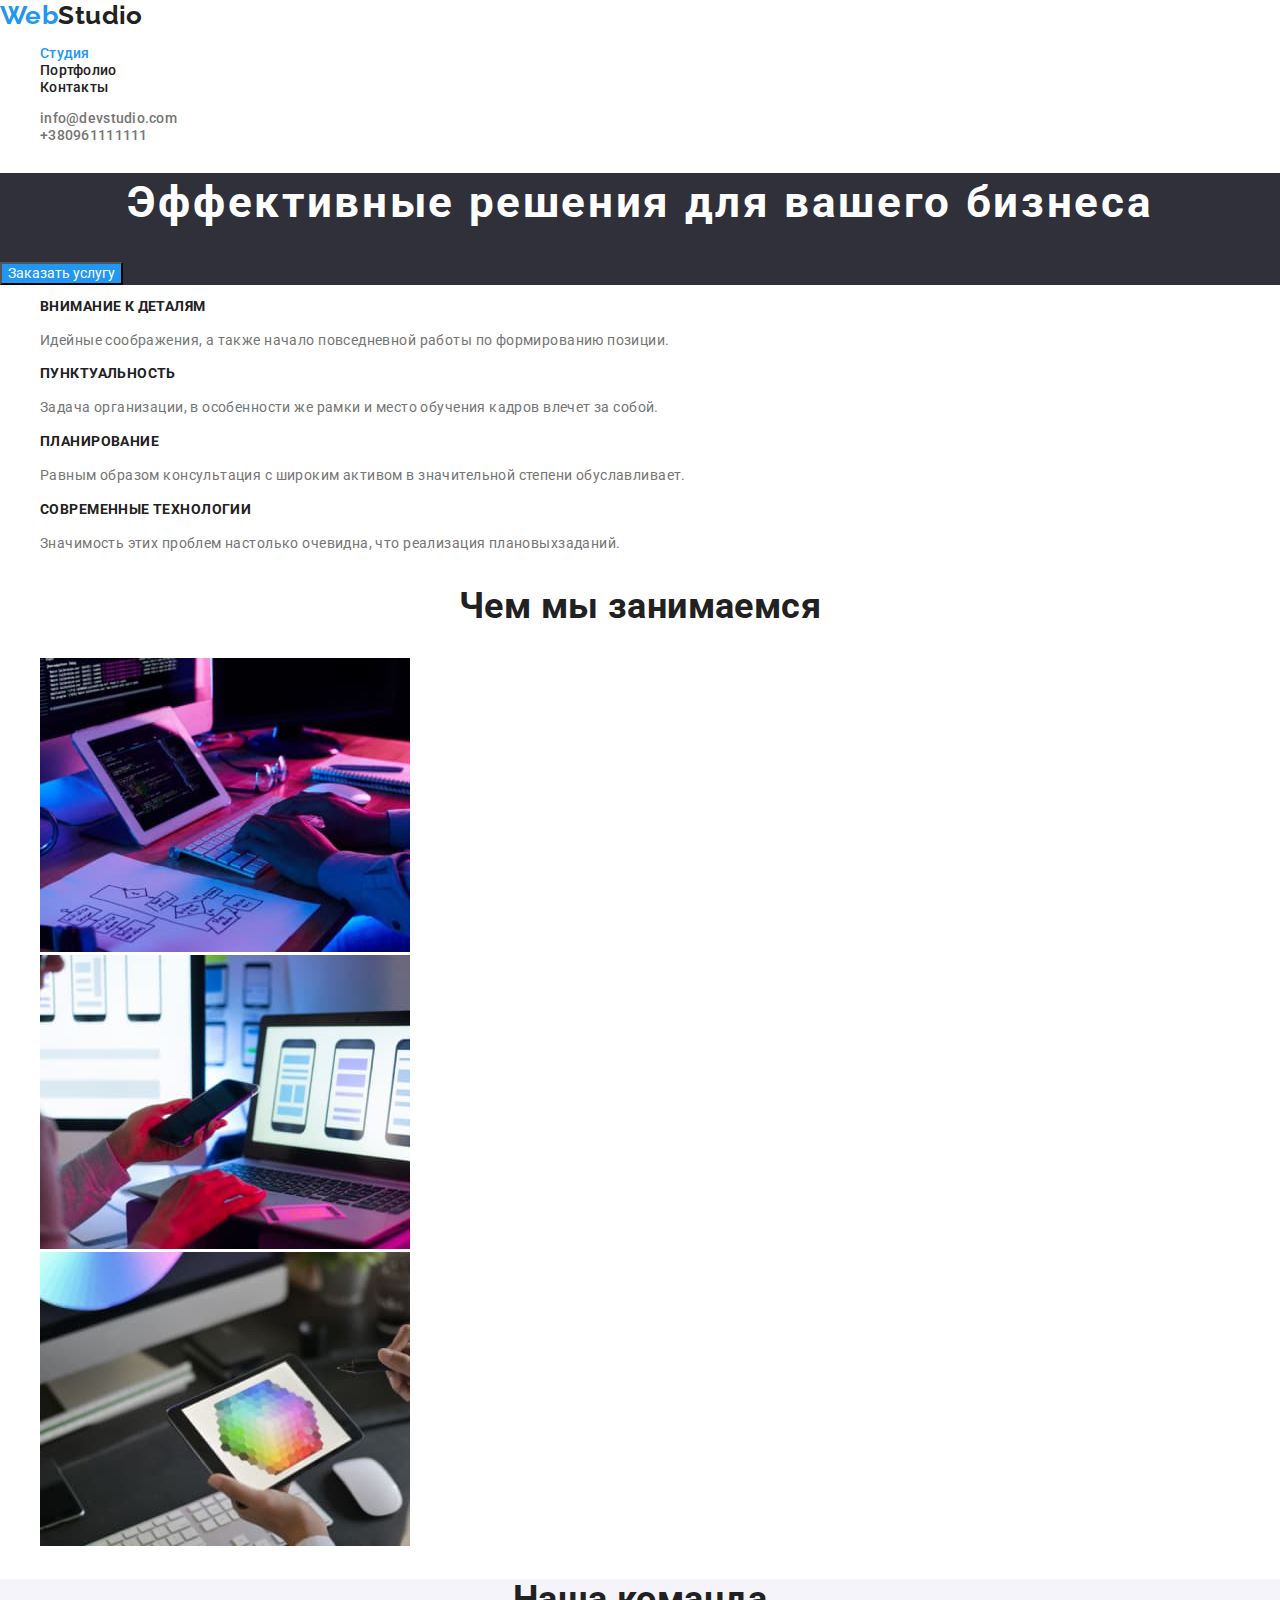
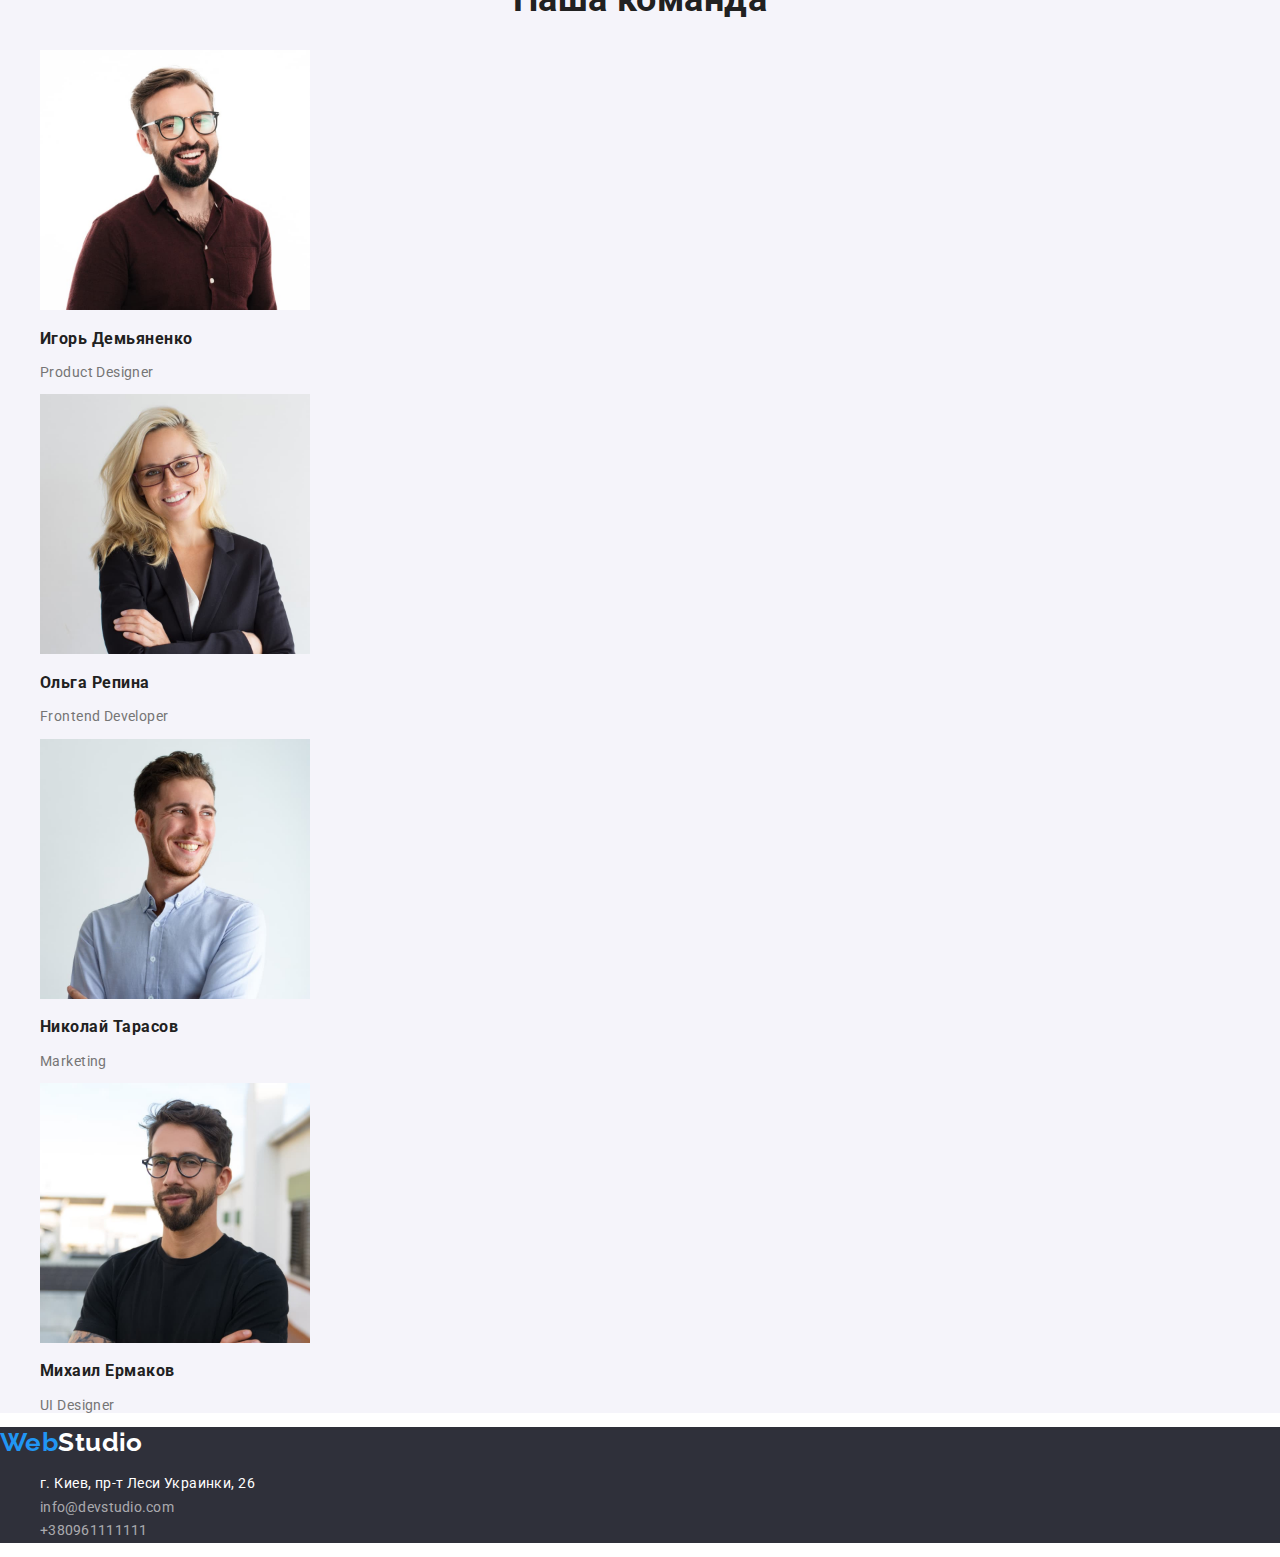
==== index.html @ 8aadfa43 "normallize" ====
<!DOCTYPE html>
<html lang="ru">
<head>
    <meta charset="UTF-8">
    <meta http-equiv="X-UA-Compatible" content="IE=edge">
    <meta name="viewport" content="width=device-width, initial-scale=1.0">
    <title>WebStudio</title>
    <link href="https://fonts.googleapis.com/css2?family=Raleway:wght@700&family=Roboto:wght@400;500;700;900&display=swap" rel="stylesheet">
    <link rel="stylesheet" href="https://cdnjs.cloudflare.com/ajax/libs/modern-normalize/1.1.0/modern-normalize.min.css">
    <link rel="stylesheet" href="css/style.css">
</head>
<body>
    <header class="header">
    <nav class="header-nav">
        <a class="logo link" href="./index.html">
            <span class="accent">Web</span>Studio</a>

        <ul class="header-list list">
            <li class="header-item"><a class="nav-link link current" href="./index.html">Студия</a></li>
            <li class="header-item"><a class="nav-link link" href="./portfolio.html">Портфолио</a></li>
            <li class="header-item"><a class="nav-link link" href="">Контакты</a></li>
        </ul>
    </nav>

        <ul class="header-list list">
            <li class="header-item"><a class="contact-link link" href="mailto:info@devstudio.com">info@devstudio.com</a></li>
            <li class="header-item"><a class="contact-link link" href="tel:+380961111111">+380961111111</a></li>
        
        </ul>
    
    </header>
    <main>

        <section class="hero">
            <h1 class="hero-title">Эффективные решения для вашего бизнеса
            </h1>
            <button class="button" type="button">Заказать услугу</button>

        </section>

    <section class="about">
        <h2 class="section-title visually-hidden">наши приоритеты</h2>

        <ul class="about-list list">
            <li class="about-item" >
                <h3 class="about-subtitle">Внимание к деталям</h3>
                <p class="about-description">Идейные соображения, а также начало повседневной работы по формированию позиции.</p>
            </li>
            <li class="about-item">
                <h3 class="about-subtitle">Пунктуальность</h3>
                <p class="about-description">Задача организации, в особенности же рамки и место обучения кадров влечет за собой.</p>
            </li>
            <li class="about-item">
                <h3 class="about-subtitle">Планирование</h3>
                <p class="about-description">Равным образом консультация с широким активом в значительной степени обуславливает.</p>
            </li>
            <li class="about-item">
                <h3 class="about-subtitle">Современные технологии</h3>
                <p class="about-description">Значимость этих проблем настолько очевидна, что реализация плановыхзаданий.</p>
            </li>
        </ul>
    </section>
    <section class="work">
        <h2 class="section-title">Чем мы занимаемся</h2>
        <ul class="work-list list">
            <li class="work-item">
                <img src="./images/box1computer.jpg" alt="компьютер" width="370" />
            </li>
            <li class="work-item">
                <img src="./images/box2phone.jpg" alt="телефон" width="370" />
            </li>
            <li class="work-item">
                <img src="./images/box3planchet.jpg" alt="планшет" width="370" />
            </li>
        </ul>
    </section>
    <section class="team">
        <h2 class="section-title">Наша команда</h2>
        <ul class="team-list list">
            <li class="team-item">
                <img src="./images/man1.jpg" alt="мужчина1" width="270" />
                <h3 class="team-subtitle">Игорь Демьяненко</h3>
                <p class="team- description">Product Designer</p>
            </li>
            <li class="team-item">
                <img src="./images/woman2.jpg" alt="женщина2" width="270" />
                <h3 class="team-subtitle">Ольга Репина</h3>
                <p class="team- description">Frontend Developer</p>
            </li>
            <li class="team-item">
                <img src="./images/man3.jpg" alt="мужчина3" width="270" />
                <h3 class="team-subtitle">Николай Тарасов</h3>
                <p class="team- description">Marketing</p>
            </li>
            <li class="team-item">
                <img src="./images/man4.jpg" alt="мужчина4" width="270" />
                <h3 class="team-subtitle">Михаил Ермаков</h3>
                <p class="team- description">UI Designer</p>
            </li>
        </ul>
    </section>
</main>
    <footer class="footer">
        <a class="logo link" href="/">
            <span class="accent">Web</span>Studio</a>
        <ul class="footer list">
            <li class="footer-item">
                <a class="adress-link link" href="https://goo.gl/maps/D3uRbkzvZpGUqhTm6" target="_blank" rel="noopener noreferrer">г. Киев, пр-т Леси Украинки, 26</a>
            </li>
            <li class="footer list">
                <a class="contact-link link list" href="mailto:info@devstudio.com">info@devstudio.com</a>
            </li>
            <li class="footer list">
                <a class="contact-link link list" href="tel:+380961111111">+380961111111</a>
            </li>
        </ul>
    </footer>
</body>
</html>
---- css/style.css ----
:root {
    --primary-text-color: #757575;
    --secondary-text-color: #212121;
    --primary-white-color: #ffffff;
    --accent-color: #2196F3;
    --secondary-font-family: "Raleway", sans-serif;
    --primary-font-family: "Roboto", sans-serif;

}

html {
    box-sizing: border-box;
}

*,
*::before,
*::after {
    box-sizing: inherit;
}

body {
 font-family: var(--primary-font-family);
 color: var(--primary-text-color);
 background-color: var(--primay-white-color);
 font-size: 14px;
 letter-spacing: 0.03em;

 margin: 0;
}

.link {
text-decoration: none;
}

.list {
list-style: none;
}

.visually-hidden {
    position: absolute;
    width: 1px;
    height: 1px;
    margin: -1px;
    border: 0;
    padding: 0;
    
    white-space: nowrap;
    clip-path: inset(100%);
    clip: rect(0 0 0 0);
    overflow: hidden;
  }

.hero-title {
font-size: 36px;
line-height: 1.16;
text-align: center;
color: var(--secondary-text-color);

}

.section-title {
font-size: 36px;
line-height: 1.16;
text-align: center;
color: var(--secondary-text-color);

}

/* logo webstudio */
.logo {
font-family: var(--secondary-font-family);    
font-size: 26px;
line-height: 1.19;
color: var(--secondary-text-color);
font-weight: 700;
}

.accent { 
    color: var(--accent-color);
}

/* ссылки студия,портфолио,контакты,*/

.nav-link,
.contact-link {
font-weight: 500;
line-height: 1.14;
letter-spacing: 0.02em;
color: var(--secondary-text-color);
}

.nav-link:hover,
.nav-link:focus,
.contact-link:hover,
.contact-link:focus,
.current {
    color: var(--accent-color);
}

/* емейл,телефон */

.contact-link {
color: var(--primary-text-color);
}

/* button */

.button {
    background: var(--accent-color);
    color: var(--primary-white-color);
}

.hero {
    background: #2F303A;
}

.hero-title {
font-size: 44px;
line-height: 1.36;
letter-spacing: 0.06em;
color: #ffffff;
}

/* секция  about */

.about-subtitle {
font-size: 14px;
line-height: 1.14;
color: var(--secondary-text-color);
font-weight: 700;
text-transform: uppercase;
}

.about-description{
    line-height: 1.71;
}

/* секция наша команда */

.team {
background: #F5F4FA;
}

.team-subtitle {
font-size: 16px;
line-height: 1.18;
letter-spacing: 0.03em;
color: #212121;
}

/* footer */

.footer {
background: #2F303A;
}

.footer .logo {
color: var(--primary-white-color);
}

.adress-link {
font-size: 14px;
line-height: 1.71;
color: var(--primary-white-color);
}



.footer .contact-link {
color:rgba(255, 255, 255, 0.6);
font-weight: 400;
line-height: 1.71;
}

.nav-link:hover,
.nav-link:focus,
.contact-link:hover,
.contact-link:focus,
.current {
    color: var(--accent-color);
}

/* ПОРТФОЛИО */

.portfolio-btn {
font-family: 'Roboto';
font-weight: 500;
font-size: 16px;
line-height: 1.62;


background-color: #F5F4FA;
border-radius: 4px;

color: var(--secondary-text-color);
cursor: pointer;
border: none;
padding: 6px 22px;
}

.portfolio-btn:hover,
.portfolio-btn:focus {
    background-color: var(--accent-color);
    color: var(--primary-white-color);
}

.portfolio-btn.current {
    background-color: var(--accent-color);
    color: var(--primary-white-color);
}

.card-title {
    font-size: 18px;
    line-height: 2;
    letter-spacing: 0.06em;
    color: var(--secondary-text-color);
}

.card-desc {
    font-size: 16px;
    line-height: 1.88;
    color: var(--primary-text-color);
}
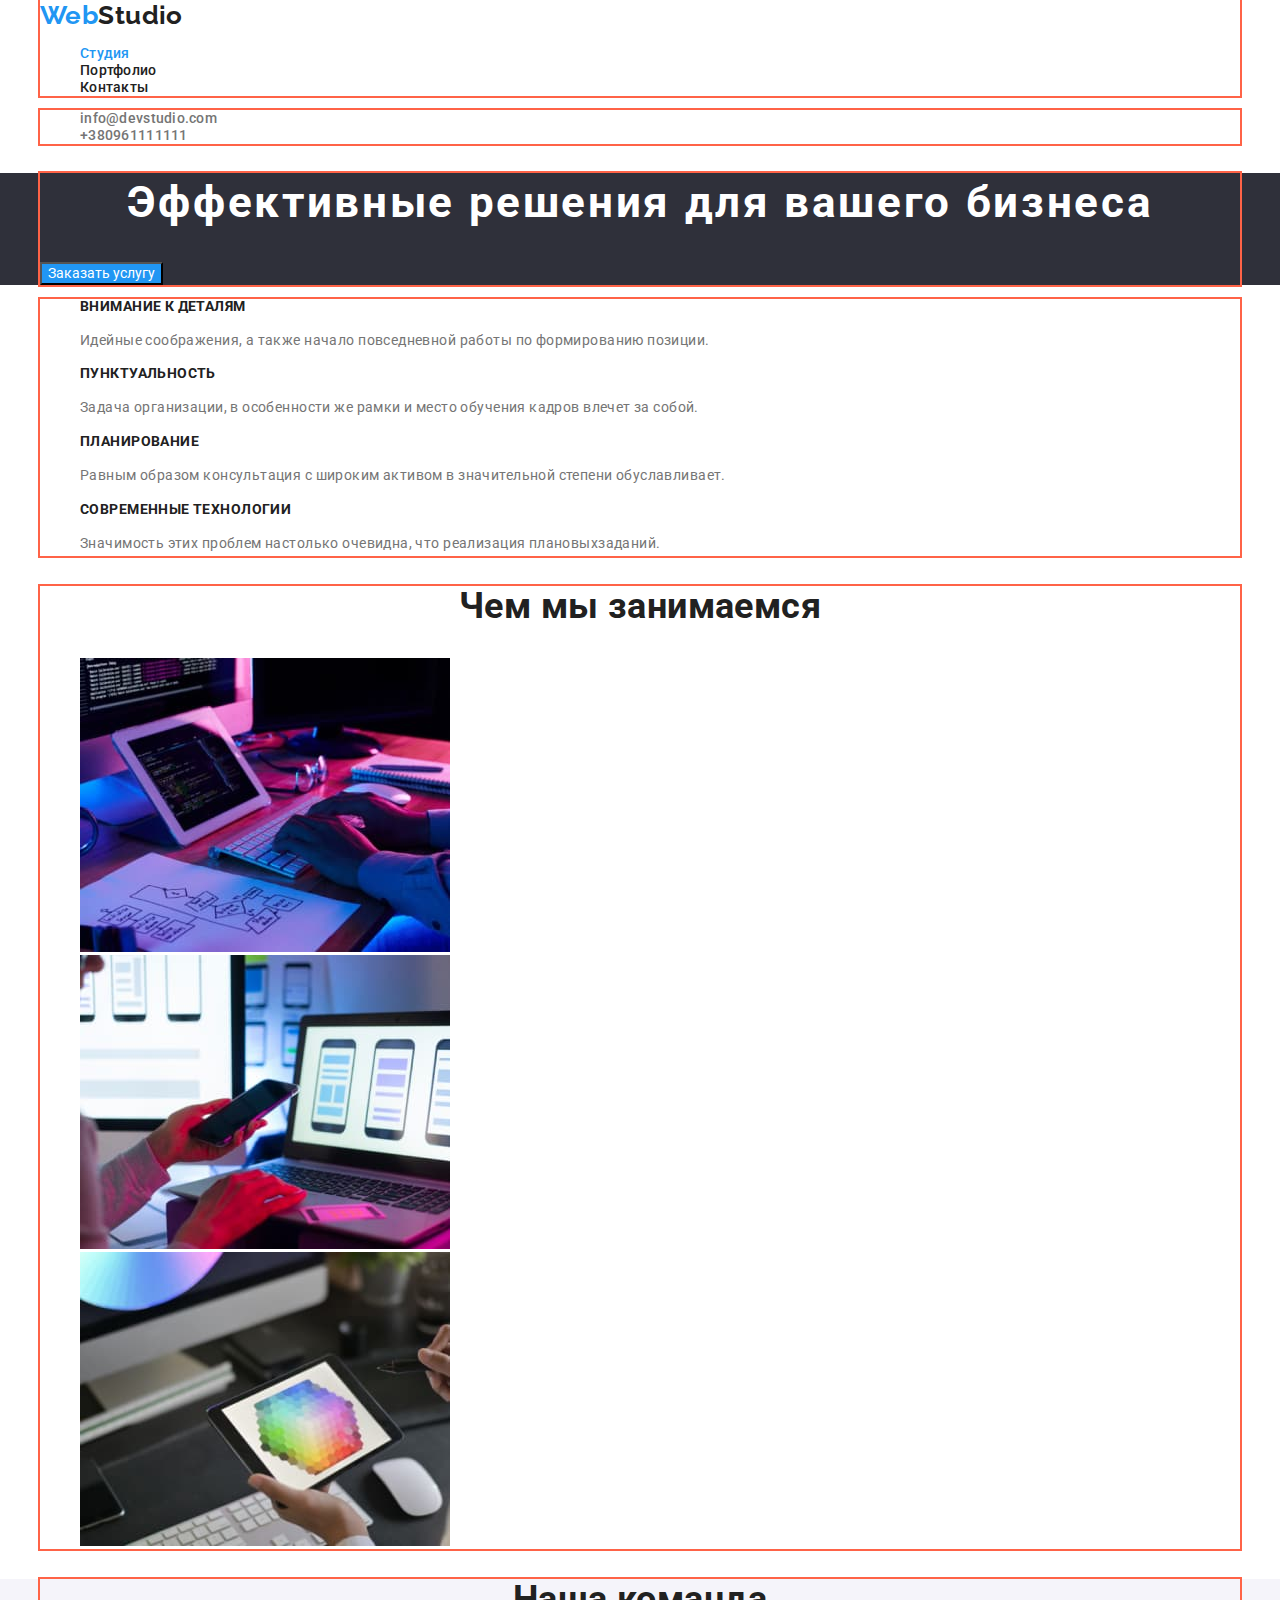
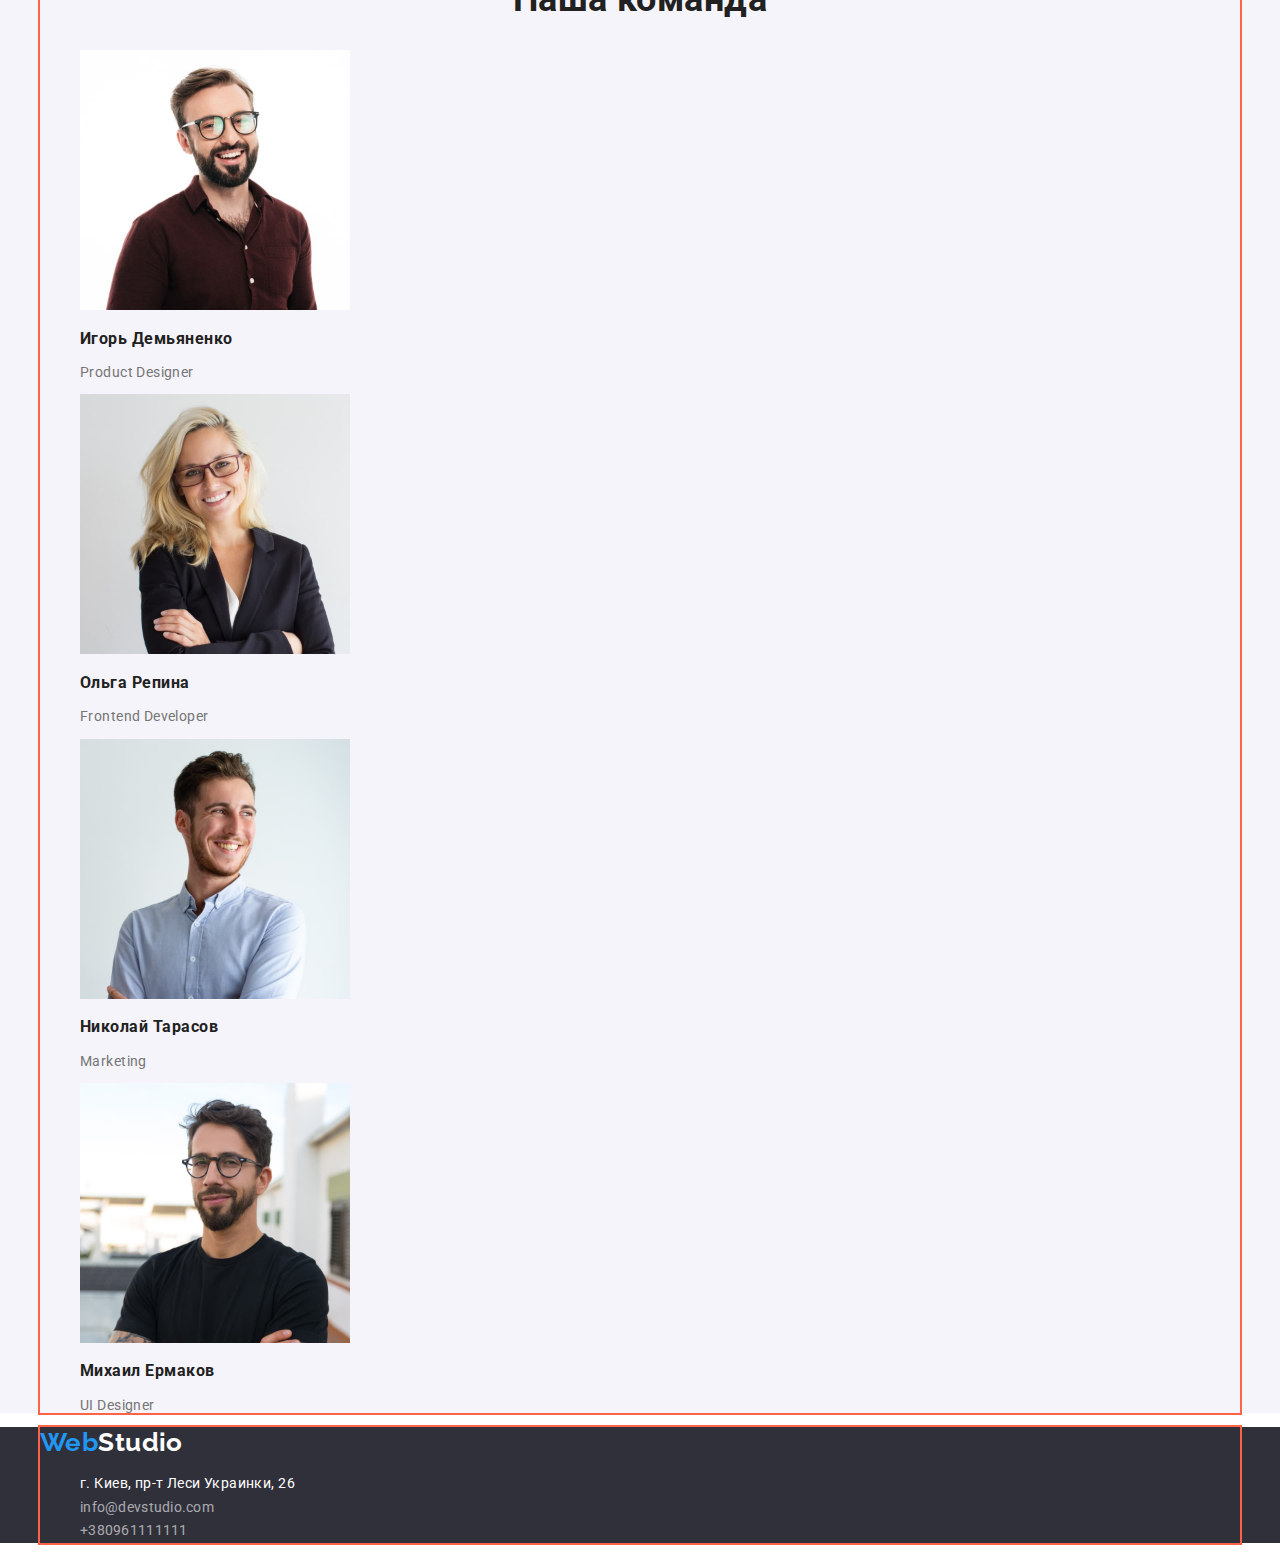
==== commit 3a688ce4: "container" ====
--- a/index.html
+++ b/index.html
@@ -11,34 +11,41 @@
 </head>
 <body>
     <header class="header">
-    <nav class="header-nav">
-        <a class="logo link" href="./index.html">
-            <span class="accent">Web</span>Studio</a>
+        <div class="container">
+        <nav class="header-nav">
+            <a class="logo link" href="./index.html">
+                <span class="accent">Web</span>Studio</a>
+    
+            <ul class="header-list list">
+                <li class="header-item"><a class="nav-link link current" href="./index.html">Студия</a></li>
+                <li class="header-item"><a class="nav-link link" href="./portfolio.html">Портфолио</a></li>
+                <li class="header-item"><a class="nav-link link" href="">Контакты</a></li>
+            </ul>
+        </nav>
+    </div>
+    
+    <div class="container">
+            <ul class="header-list list">
+                <li class="header-item"><a class="contact-link link" href="mailto:info@devstudio.com">info@devstudio.com</a></li>
+                <li class="header-item"><a class="contact-link link" href="tel:+380961111111">+380961111111</a></li>
+            
+            </ul>
+        </div>
 
-        <ul class="header-list list">
-            <li class="header-item"><a class="nav-link link current" href="./index.html">Студия</a></li>
-            <li class="header-item"><a class="nav-link link" href="./portfolio.html">Портфолио</a></li>
-            <li class="header-item"><a class="nav-link link" href="">Контакты</a></li>
-        </ul>
-    </nav>
-
-        <ul class="header-list list">
-            <li class="header-item"><a class="contact-link link" href="mailto:info@devstudio.com">info@devstudio.com</a></li>
-            <li class="header-item"><a class="contact-link link" href="tel:+380961111111">+380961111111</a></li>
-        
-        </ul>
     
     </header>
     <main>
 
         <section class="hero">
+         <div class="container">
             <h1 class="hero-title">Эффективные решения для вашего бизнеса
             </h1>
             <button class="button" type="button">Заказать услугу</button>
-
+        </div>
         </section>
 
     <section class="about">
+        <div class="container">
         <h2 class="section-title visually-hidden">наши приоритеты</h2>
 
         <ul class="about-list list">
@@ -59,8 +66,10 @@
                 <p class="about-description">Значимость этих проблем настолько очевидна, что реализация плановыхзаданий.</p>
             </li>
         </ul>
+    </div>
     </section>
     <section class="work">
+        <div class="container">
         <h2 class="section-title">Чем мы занимаемся</h2>
         <ul class="work-list list">
             <li class="work-item">
@@ -73,8 +82,10 @@
                 <img src="./images/box3planchet.jpg" alt="планшет" width="370" />
             </li>
         </ul>
+    </div>
     </section>
     <section class="team">
+        <div class="container">
         <h2 class="section-title">Наша команда</h2>
         <ul class="team-list list">
             <li class="team-item">
@@ -98,9 +109,11 @@
                 <p class="team- description">UI Designer</p>
             </li>
         </ul>
+    </div>
     </section>
 </main>
     <footer class="footer">
+        <div class="container">
         <a class="logo link" href="/">
             <span class="accent">Web</span>Studio</a>
         <ul class="footer list">
@@ -114,6 +127,7 @@
                 <a class="contact-link link list" href="tel:+380961111111">+380961111111</a>
             </li>
         </ul>
+    </div>
     </footer>
 </body>
 </html>--- a/css/style.css
+++ b/css/style.css
@@ -220,4 +220,13 @@
     font-size: 16px;
     line-height: 1.88;
     color: var(--primary-text-color);
-}+}
+
+/* dz3 container */
+
+.container {
+    margin-left: auto;
+    margin-right: auto;
+    width: 1200px;
+    outline: 2px solid tomato;
+}
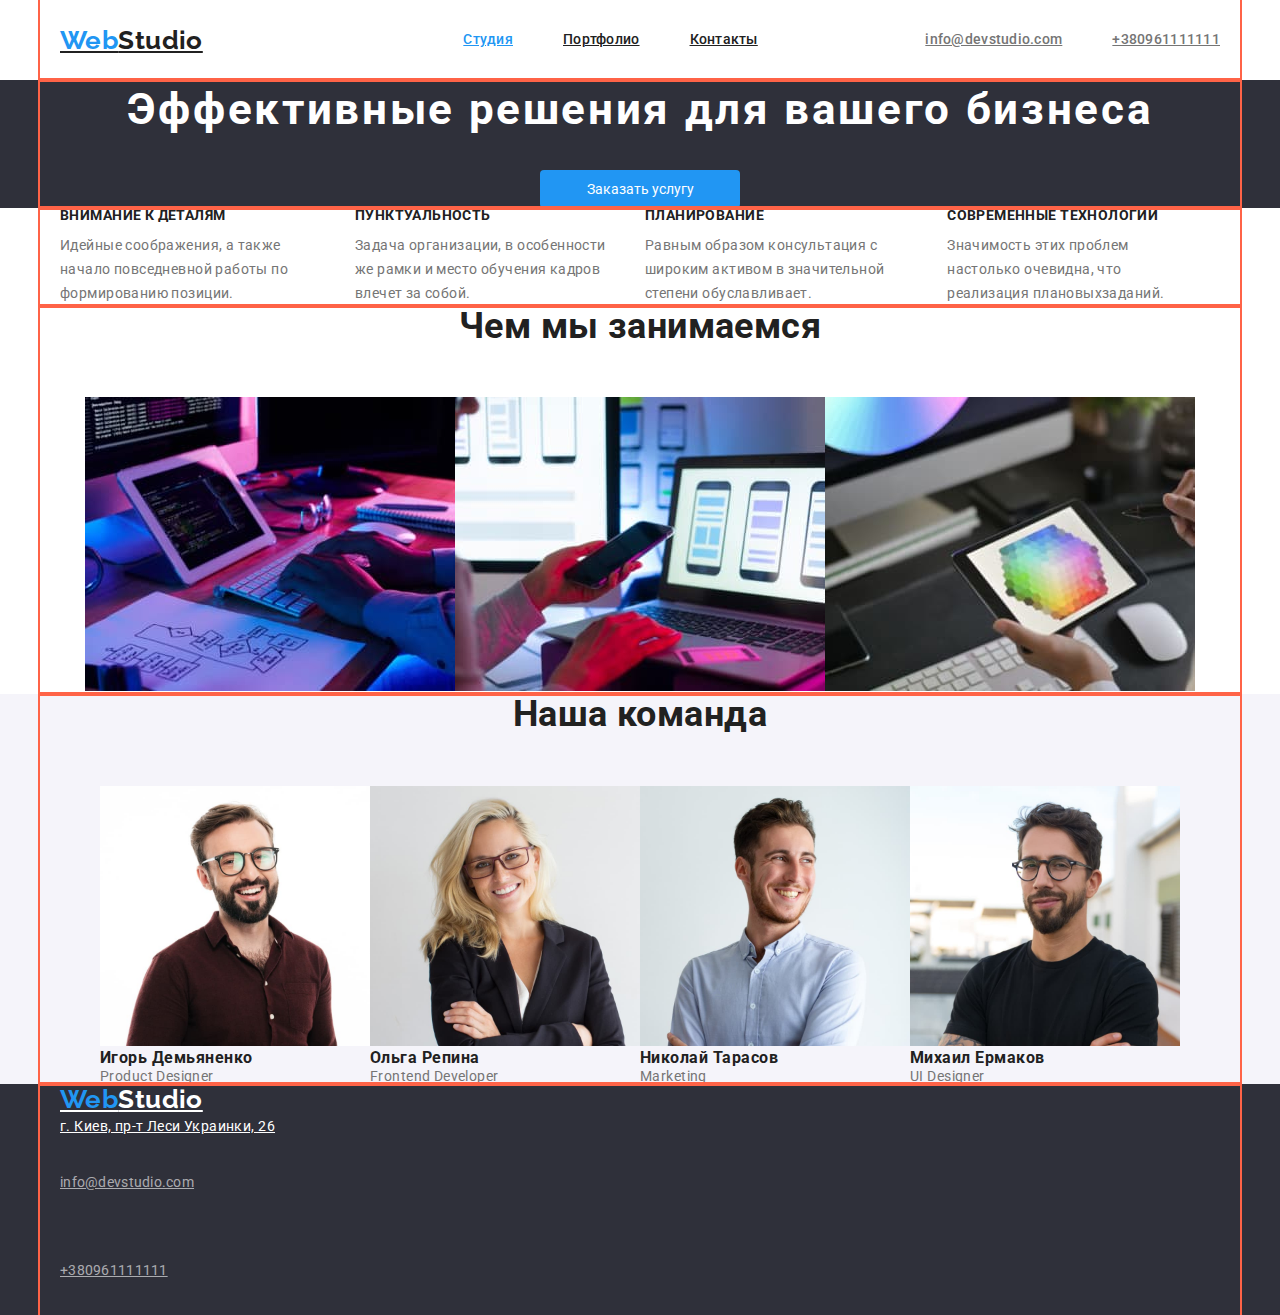
==== commit 8b194fa7: "flex" ====
--- a/index.html
+++ b/index.html
@@ -12,7 +12,7 @@
 <body>
     <header class="header">
         <div class="container">
-        <nav class="header-nav">
+        <nav class="header-nav main">
             <a class="logo link" href="./index.html">
                 <span class="accent">Web</span>Studio</a>
     
@@ -21,15 +21,12 @@
                 <li class="header-item"><a class="nav-link link" href="./portfolio.html">Портфолио</a></li>
                 <li class="header-item"><a class="nav-link link" href="">Контакты</a></li>
             </ul>
-        </nav>
-    </div>
-    
-    <div class="container">
             <ul class="header-list list">
                 <li class="header-item"><a class="contact-link link" href="mailto:info@devstudio.com">info@devstudio.com</a></li>
                 <li class="header-item"><a class="contact-link link" href="tel:+380961111111">+380961111111</a></li>
             
             </ul>
+        </nav>
         </div>
 
     
--- a/css/style.css
+++ b/css/style.css
@@ -24,16 +24,43 @@
  background-color: var(--primay-white-color);
  font-size: 14px;
  letter-spacing: 0.03em;
-
- margin: 0;
-}
-
-.link {
-text-decoration: none;
-}
-
-.list {
-list-style: none;
+}
+
+.link  { 
+    list-style: none;
+    padding-left: 0;
+    margin: 0;
+}
+
+.list { 
+    list-style: none;
+    padding-left: 0;
+    margin: 0;
+    padding: 0px;
+}
+
+.container {
+    margin-left: auto;
+    margin-right: auto;
+    padding-left: 20px;
+    padding-right: 20px;
+    width: 1200px;
+    outline: 2px solid tomato;
+}
+
+h1, h2, h3, h4, h5, h6, p { 
+    margin-top: 0;
+    margin-bottom: 0px;
+}
+
+.img { 
+    display: block;
+    max-width: 100%;
+    height: auto;
+}
+
+.adress { 
+    font-style: normal;
 }
 
 .visually-hidden {
@@ -75,6 +102,11 @@
 font-weight: 700;
 }
 
+.logo.link {
+    margin-right: 93px;
+    
+}
+
 .accent { 
     color: var(--accent-color);
 }
@@ -83,6 +115,10 @@
 
 .nav-link,
 .contact-link {
+    padding-top: 32px;
+    padding-bottom: 32px;
+    display: block;
+
 font-weight: 500;
 line-height: 1.14;
 letter-spacing: 0.02em;
@@ -97,24 +133,60 @@
     color: var(--accent-color);
 }
 
+.header-list {
+    display: flex;
+    
+}
+
+.header-item:not(:last-child) {
+    margin-right: 50px;
+}
+
+.header-nav.main {
+    display: flex;
+    align-items: center;
+}
+
 /* емейл,телефон */
 
 .contact-link {
 color: var(--primary-text-color);
 }
 
+.header-list {
+    padding: 0px;
+    margin: 0px;
+    margin-left: auto;
+}
+
+.header-item .list {
+    padding: 0px;
+    margin-left: 0px;
+}
+
 /* button */
 
 .button {
+    display: inline-block;
+    border-radius: 4px;
+    padding: 10px 32px;
+    min-width: 200px;
+    border: 1px solid transparent;
+    align-items: center;
+
     background: var(--accent-color);
     color: var(--primary-white-color);
 }
 
 .hero {
     background: #2F303A;
+    text-align: center;
 }
 
 .hero-title {
+margin-top: 0px;
+margin-bottom: 30px;
+
 font-size: 44px;
 line-height: 1.36;
 letter-spacing: 0.06em;
@@ -123,7 +195,11 @@
 
 /* секция  about */
 
+
 .about-subtitle {
+    margin-bottom: 10px;
+margin-top: 0px;
+
 font-size: 14px;
 line-height: 1.14;
 color: var(--secondary-text-color);
@@ -131,14 +207,53 @@
 text-transform: uppercase;
 }
 
-.about-description{
+.about-list {
+    margin-top: 0px;
+    margin-bottom: 0px;
+    display: flex;
+    align-items: center;
+}
+
+.about-description {
+margin-bottom: 0px;
+margin-top: 0px;
+margin-right: 30px;
+
     line-height: 1.71;
 }
 
+/* work */
+
+.work {
+    margin-top: 0px;
+    margin-bottom: 0px;    
+}
+
+.section-title {
+    margin-top: 0px;
+    margin-bottom: 50px;
+    
+}
+
+.work-list {
+    display: flex;
+    align-items: center;
+    justify-content: center;
+}
+
+
 /* секция наша команда */
 
 .team {
-background: #F5F4FA;
+    margin-top: 0px;
+    margin-bottom: 0px;
+
+    background: #F5F4FA;
+}
+
+.team-section {
+    margin-top: 0px;
+    margin-bottom: 50px;
 }
 
 .team-subtitle {
@@ -146,6 +261,13 @@
 line-height: 1.18;
 letter-spacing: 0.03em;
 color: #212121;
+}
+
+
+.team-list {
+    display: flex;
+    align-items: center;
+    justify-content: center;
 }
 
 /* footer */
@@ -209,7 +331,15 @@
     color: var(--primary-white-color);
 }
 
+.card-list.list {
+    margin-top: 56px;
+}
+
 .card-title {
+    margin-top: 20px;
+    margin-bottom: 0px;
+    padding: 0px;
+
     font-size: 18px;
     line-height: 2;
     letter-spacing: 0.06em;
@@ -217,16 +347,11 @@
 }
 
 .card-desc {
+    margin-top: 4px;
+    margin-bottom: 0px;
+    padding: 0px;
+
     font-size: 16px;
     line-height: 1.88;
     color: var(--primary-text-color);
-}
-
-/* dz3 container */
-
-.container {
-    margin-left: auto;
-    margin-right: auto;
-    width: 1200px;
-    outline: 2px solid tomato;
-}
+}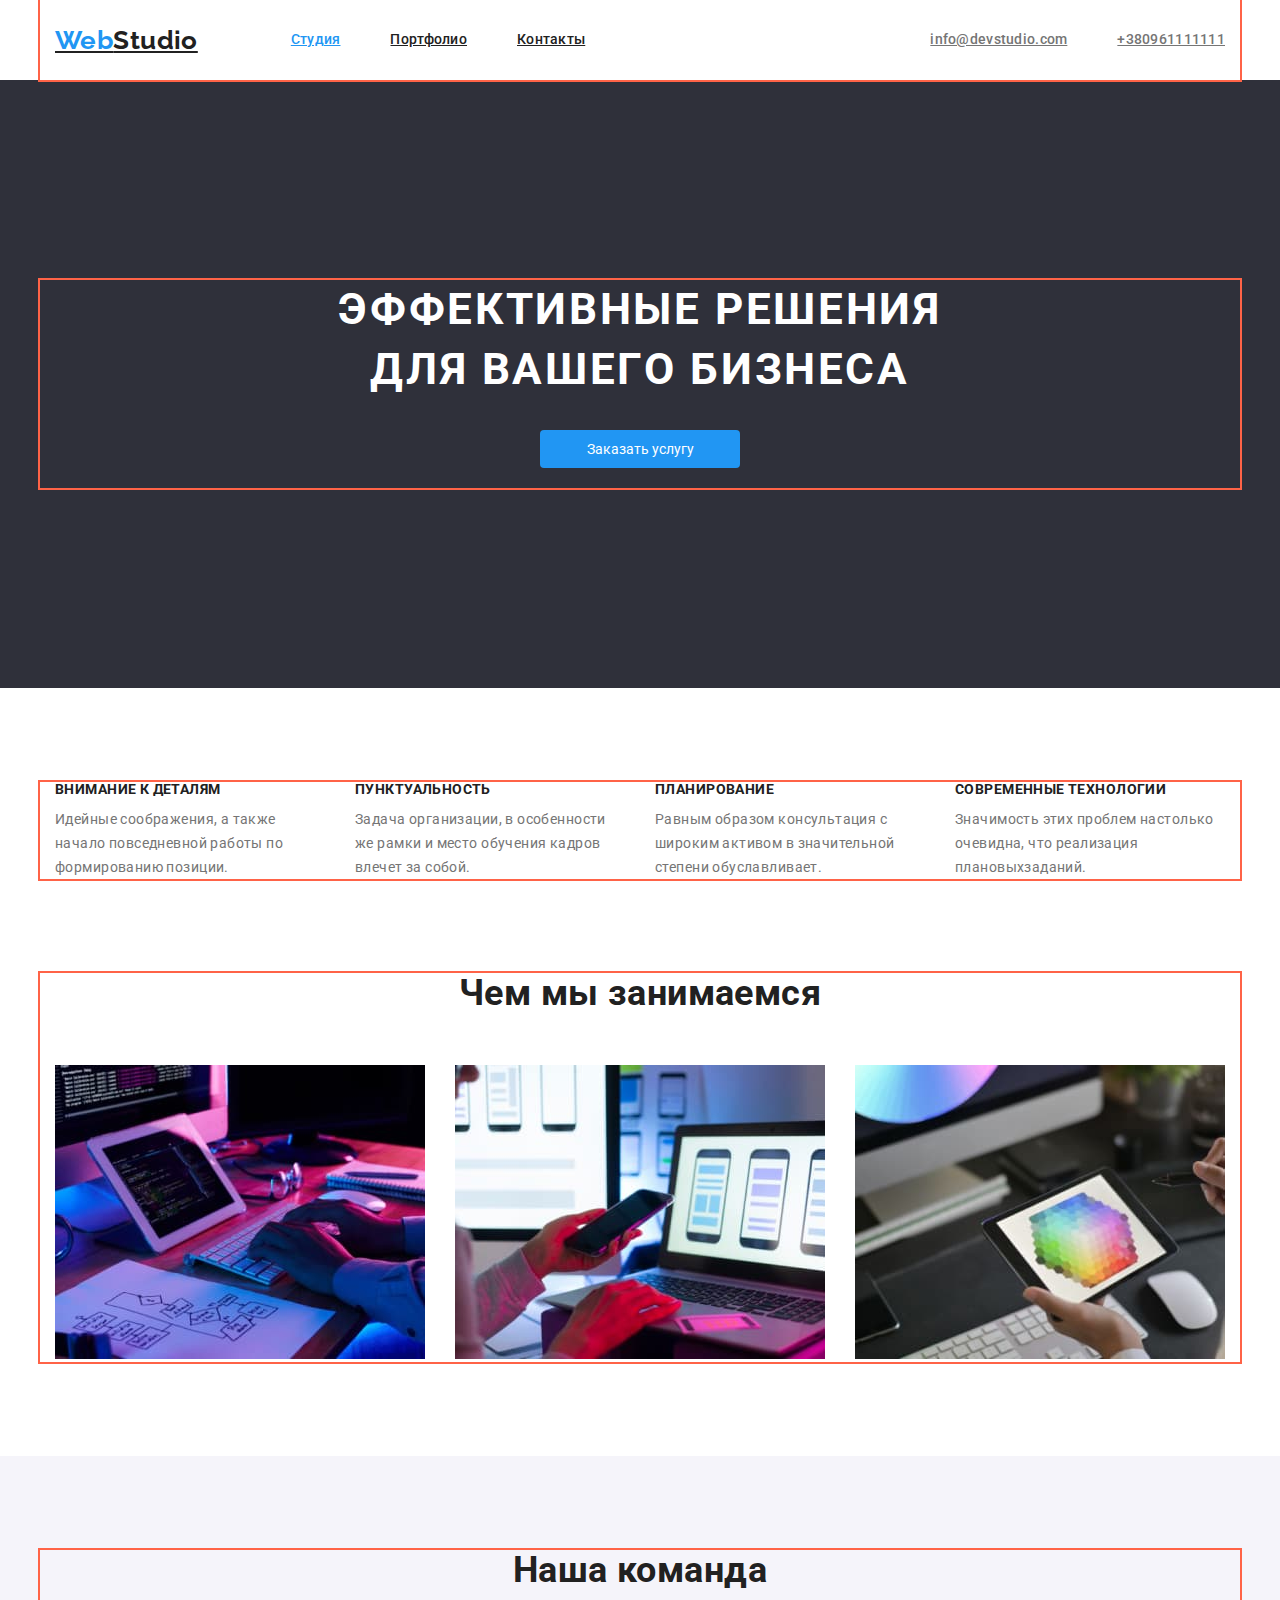
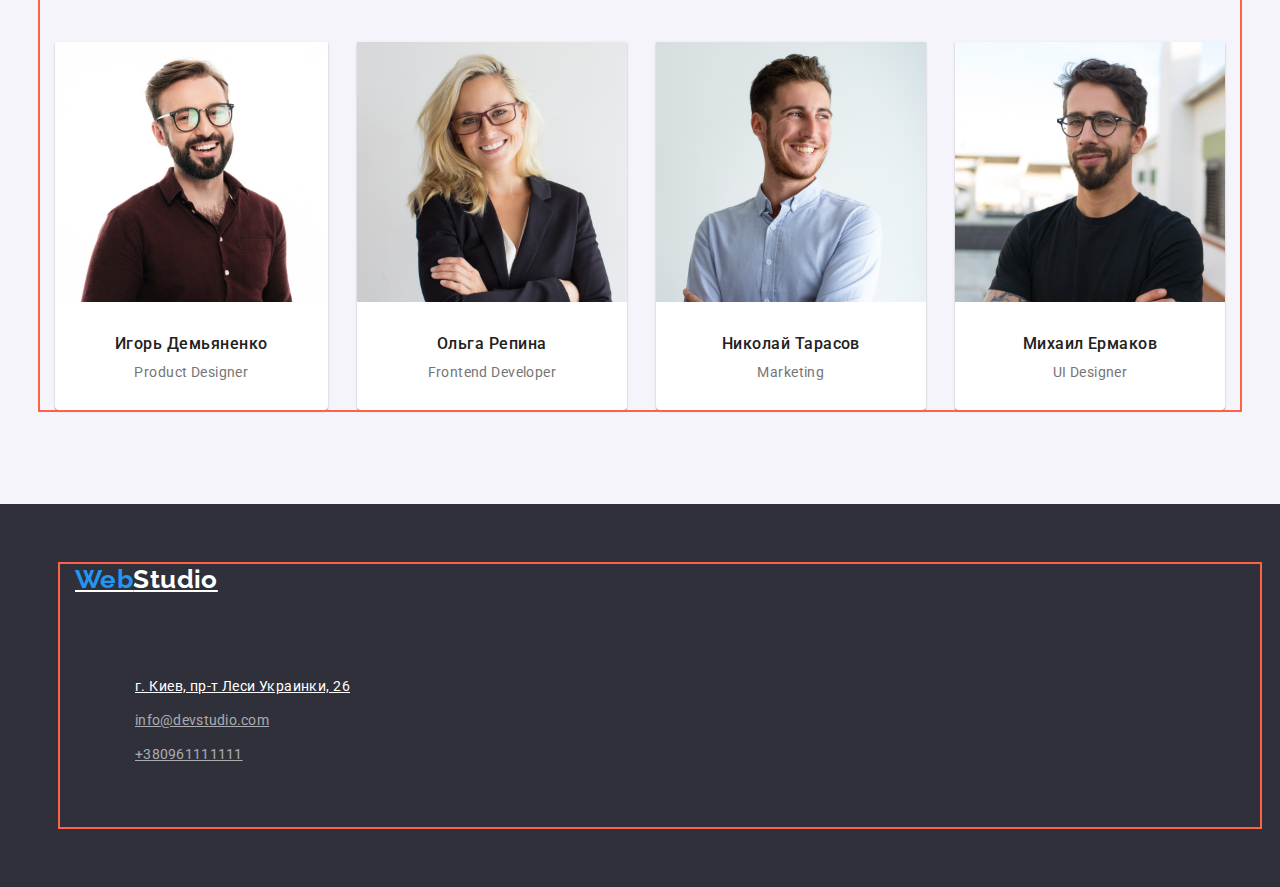
==== commit 6487f102: "переделка" ====
--- a/index.html
+++ b/index.html
@@ -16,24 +16,24 @@
             <a class="logo link" href="./index.html">
                 <span class="accent">Web</span>Studio</a>
     
-            <ul class="header-list list">
+            <ul class="nav-list list">
                 <li class="header-item"><a class="nav-link link current" href="./index.html">Студия</a></li>
                 <li class="header-item"><a class="nav-link link" href="./portfolio.html">Портфолио</a></li>
                 <li class="header-item"><a class="nav-link link" href="">Контакты</a></li>
             </ul>
-            <ul class="header-list list">
-                <li class="header-item"><a class="contact-link link" href="mailto:info@devstudio.com">info@devstudio.com</a></li>
-                <li class="header-item"><a class="contact-link link" href="tel:+380961111111">+380961111111</a></li>
-            
-            </ul>
         </nav>
+        
+        <ul class="contacts-list list">
+            <li class="header-item"><a class="contact-link link" href="mailto:info@devstudio.com">info@devstudio.com</a></li>
+            <li class="header-item"><a class="contact-link link" href="tel:+380961111111">+380961111111</a></li>
+        </ul>
         </div>
 
     
     </header>
     <main>
 
-        <section class="hero">
+        <section class="section hero">
          <div class="container">
             <h1 class="hero-title">Эффективные решения для вашего бизнеса
             </h1>
@@ -41,7 +41,7 @@
         </div>
         </section>
 
-    <section class="about">
+    <section class="section about">
         <div class="container">
         <h2 class="section-title visually-hidden">наши приоритеты</h2>
 
@@ -65,7 +65,7 @@
         </ul>
     </div>
     </section>
-    <section class="work">
+    <section class="section work">
         <div class="container">
         <h2 class="section-title">Чем мы занимаемся</h2>
         <ul class="work-list list">
@@ -81,29 +81,37 @@
         </ul>
     </div>
     </section>
-    <section class="team">
+    <section class="section team">
         <div class="container">
         <h2 class="section-title">Наша команда</h2>
         <ul class="team-list list">
             <li class="team-item">
                 <img src="./images/man1.jpg" alt="мужчина1" width="270" />
+                <div class="thumb">
                 <h3 class="team-subtitle">Игорь Демьяненко</h3>
                 <p class="team- description">Product Designer</p>
+                </div>
             </li>
             <li class="team-item">
                 <img src="./images/woman2.jpg" alt="женщина2" width="270" />
+                <div class="thumb">
                 <h3 class="team-subtitle">Ольга Репина</h3>
                 <p class="team- description">Frontend Developer</p>
+            </div>
             </li>
             <li class="team-item">
                 <img src="./images/man3.jpg" alt="мужчина3" width="270" />
+                <div class="thumb">
                 <h3 class="team-subtitle">Николай Тарасов</h3>
                 <p class="team- description">Marketing</p>
+            </div>
             </li>
             <li class="team-item">
                 <img src="./images/man4.jpg" alt="мужчина4" width="270" />
+                <div class="thumb">
                 <h3 class="team-subtitle">Михаил Ермаков</h3>
                 <p class="team- description">UI Designer</p>
+            </div>
             </li>
         </ul>
     </div>
@@ -117,10 +125,10 @@
             <li class="footer-item">
                 <a class="adress-link link" href="https://goo.gl/maps/D3uRbkzvZpGUqhTm6" target="_blank" rel="noopener noreferrer">г. Киев, пр-т Леси Украинки, 26</a>
             </li>
-            <li class="footer list">
+            <li class="footer-item">
                 <a class="contact-link link list" href="mailto:info@devstudio.com">info@devstudio.com</a>
             </li>
-            <li class="footer list">
+            <li class="footer-item">
                 <a class="contact-link link list" href="tel:+380961111111">+380961111111</a>
             </li>
         </ul>
--- a/css/style.css
+++ b/css/style.css
@@ -39,11 +39,15 @@
     padding: 0px;
 }
 
+.section {
+    padding: 94px 0;
+}
+
 .container {
     margin-left: auto;
     margin-right: auto;
-    padding-left: 20px;
-    padding-right: 20px;
+    padding-left: 15px;
+    padding-right: 15px;
     width: 1200px;
     outline: 2px solid tomato;
 }
@@ -133,10 +137,10 @@
     color: var(--accent-color);
 }
 
-.header-list {
-    display: flex;
-    
-}
+/* .header-list {
+    display: flex;
+    
+} */
 
 .header-item:not(:last-child) {
     margin-right: 50px;
@@ -147,17 +151,32 @@
     align-items: center;
 }
 
+.nav-list,
+.contacts-list {
+    display: flex;
+align-items: center;
+}
+
+.contacts-list {
+    margin-left: auto;
+}
+
+.header .container {
+display: flex;
+align-items: center;
+}
+
 /* емейл,телефон */
 
 .contact-link {
 color: var(--primary-text-color);
 }
 
-.header-list {
+/* .header-list {
     padding: 0px;
     margin: 0px;
     margin-left: auto;
-}
+} */
 
 .header-item .list {
     padding: 0px;
@@ -173,20 +192,26 @@
     min-width: 200px;
     border: 1px solid transparent;
     align-items: center;
-
+    margin-bottom: 20px;
     background: var(--accent-color);
     color: var(--primary-white-color);
 }
+
 
 .hero {
     background: #2F303A;
     text-align: center;
+    padding: 200px 0px;
 }
 
 .hero-title {
 margin-top: 0px;
 margin-bottom: 30px;
-
+text-transform: uppercase;
+
+max-width: 650px;
+margin-left: auto;
+margin-right: auto;
 font-size: 44px;
 line-height: 1.36;
 letter-spacing: 0.06em;
@@ -215,22 +240,25 @@
 }
 
 .about-description {
-margin-bottom: 0px;
-margin-top: 0px;
-margin-right: 30px;
-
-    line-height: 1.71;
+   line-height: 1.71;
+}
+
+.about-item {
+   width: 270px;
+}
+
+.about-item:not(:last-child){
+    margin-right: 30px;
 }
 
 /* work */
 
 .work {
-    margin-top: 0px;
-    margin-bottom: 0px;    
-}
+  padding-top: 0px;
+  }
 
 .section-title {
-    margin-top: 0px;
+
     margin-bottom: 50px;
     
 }
@@ -238,7 +266,9 @@
 .work-list {
     display: flex;
     align-items: center;
-    justify-content: center;
+    justify-content: space-between;
+
+
 }
 
 
@@ -260,24 +290,46 @@
 font-size: 16px;
 line-height: 1.18;
 letter-spacing: 0.03em;
-color: #212121;
+font-weight: 500;
+margin-bottom: 10px;
+
+
+color: var(--secondary-text-color)
 }
 
 
 .team-list {
     display: flex;
     align-items: center;
-    justify-content: center;
+    justify-content: space-between;
+    
+}
+
+.team-item {
+    background-color: var(--primary-white-color);
+    box-shadow: 0px 1px 3px rgba(0, 0, 0, 0.12), 0px 1px 1px rgba(0, 0, 0, 0.14), 0px 2px 1px rgba(0, 0, 0, 0.2);
+    border-radius: 0px 0px 4px 4px;
+}
+
+.thumb{
+    padding: 30px 60px;
+    text-align: center;
 }
 
 /* footer */
 
 .footer {
 background: #2F303A;
+padding: 60px;
+
 }
 
 .footer .logo {
 color: var(--primary-white-color);
+margin-right: 0px;
+margin-bottom: 20px;
+display: block;
+
 }
 
 .adress-link {
@@ -286,13 +338,19 @@
 color: var(--primary-white-color);
 }
 
+.footer-item:not(:last-child){
+    margin-bottom: 10px;
+}
+
 
 
 .footer .contact-link {
 color:rgba(255, 255, 255, 0.6);
 font-weight: 400;
 line-height: 1.71;
-}
+padding: 0px;
+}
+
 
 .nav-link:hover,
 .nav-link:focus,
@@ -305,6 +363,7 @@
 /* ПОРТФОЛИО */
 
 .portfolio-btn {
+
 font-family: 'Roboto';
 font-weight: 500;
 font-size: 16px;
@@ -331,7 +390,27 @@
     color: var(--primary-white-color);
 }
 
-.card-list.list {
+.portfolio-item:not(:last-child){
+    margin-right: 8px;
+}
+
+
+
+.btn-list {
+    display: flex;
+    justify-content: center;
+    
+    
+}
+
+.card-list.list:nth-child(3n) {
+    display: flex;
+    flex-wrap: wrap;
+    justify-content: space-between;
+    margin-right: 0px;
+    margin-bottom: 0px;
+    
+
     margin-top: 56px;
 }
 
@@ -339,6 +418,7 @@
     margin-top: 20px;
     margin-bottom: 0px;
     padding: 0px;
+    
 
     font-size: 18px;
     line-height: 2;
@@ -349,7 +429,7 @@
 .card-desc {
     margin-top: 4px;
     margin-bottom: 0px;
-    padding: 0px;
+    padding: 30px;
 
     font-size: 16px;
     line-height: 1.88;
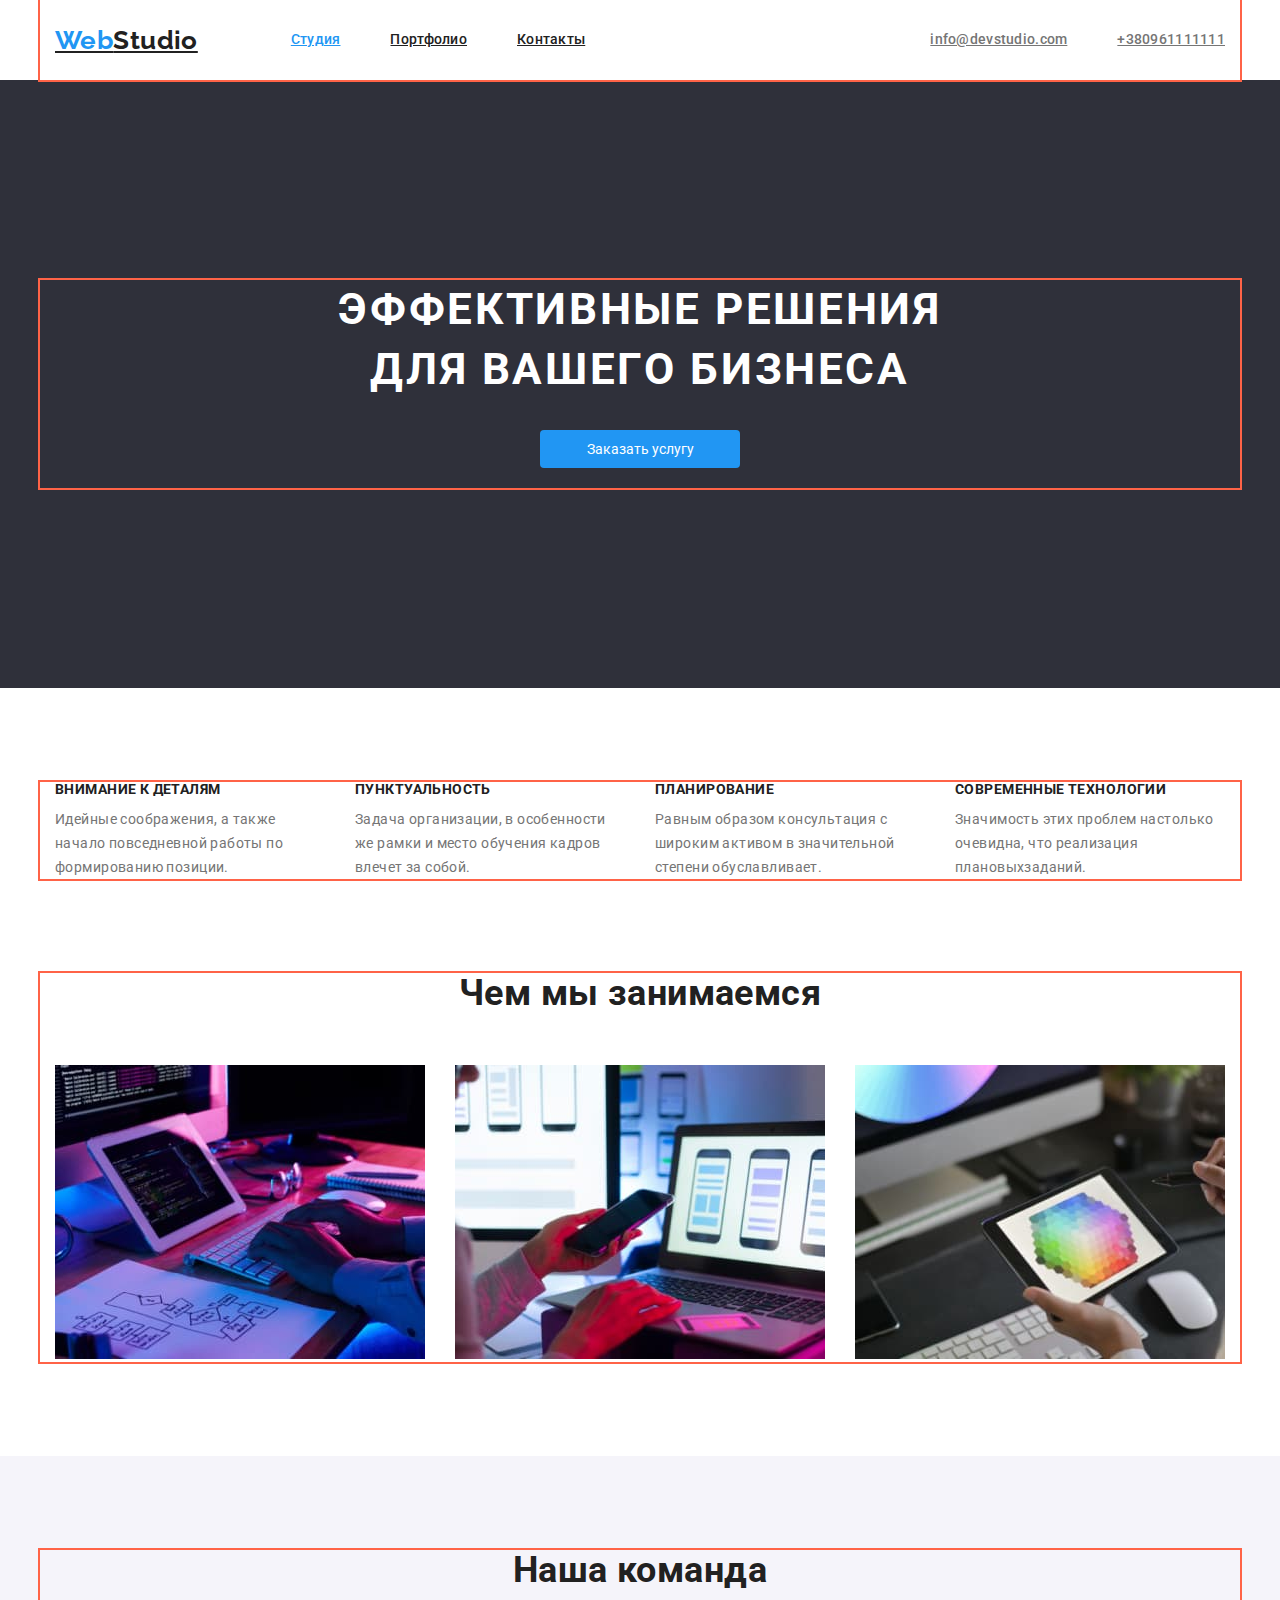
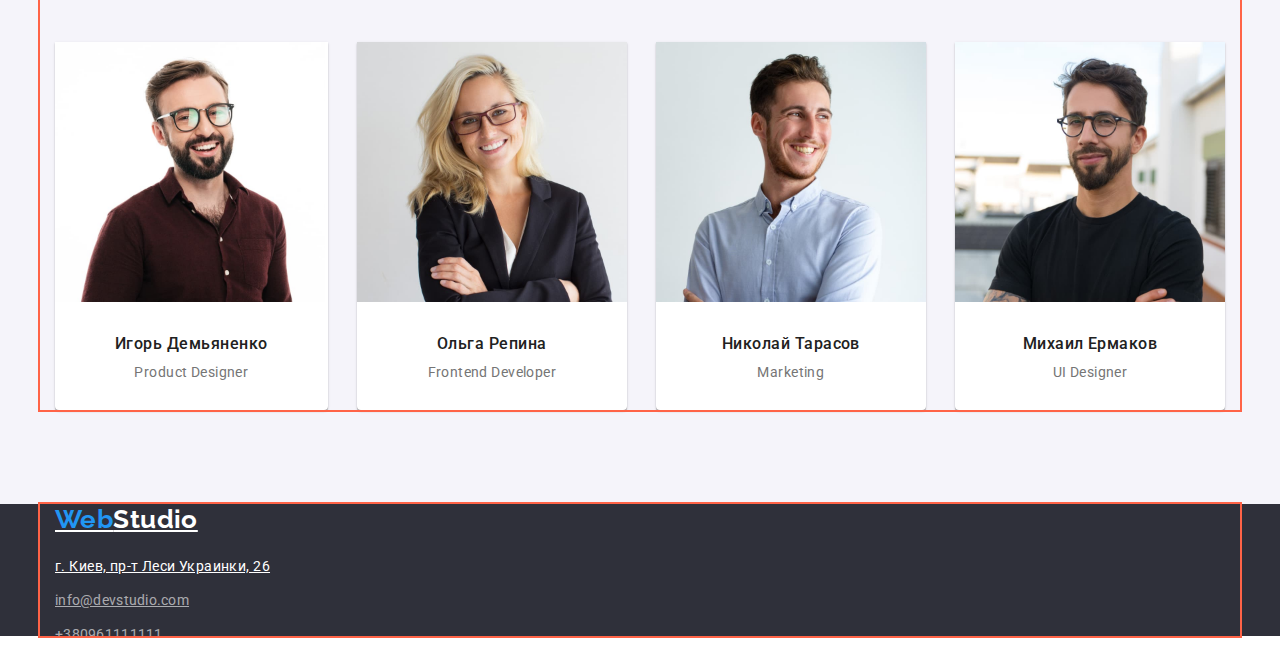
==== commit cd89ff75: "последнее" ====
--- a/index.html
+++ b/index.html
@@ -121,7 +121,7 @@
         <div class="container">
         <a class="logo link" href="/">
             <span class="accent">Web</span>Studio</a>
-        <ul class="footer list">
+        <ul class="footer-list list">
             <li class="footer-item">
                 <a class="adress-link link" href="https://goo.gl/maps/D3uRbkzvZpGUqhTm6" target="_blank" rel="noopener noreferrer">г. Киев, пр-т Леси Украинки, 26</a>
             </li>
--- a/css/style.css
+++ b/css/style.css
@@ -320,7 +320,7 @@
 
 .footer {
 background: #2F303A;
-padding: 60px;
+/* padding: 60px; */
 
 }
 
@@ -336,6 +336,12 @@
 font-size: 14px;
 line-height: 1.71;
 color: var(--primary-white-color);
+}
+
+.footer-list {
+    width: 231px;
+height: 81px;
+left: 215px;
 }
 
 .footer-item:not(:last-child){
@@ -399,20 +405,34 @@
 .btn-list {
     display: flex;
     justify-content: center;
-    
-    
-}
-
-.card-list.list:nth-child(3n) {
+    padding: 20px;
+    
+}
+
+.card-list {
     display: flex;
     flex-wrap: wrap;
-    justify-content: space-between;
-    margin-right: 0px;
-    margin-bottom: 0px;
-    
-
-    margin-top: 56px;
-}
+    margin-right: -30px;
+    margin-bottom: -30px;
+    }
+
+.card-item {
+    margin-right: 30px;
+    margin-bottom: 30px;
+
+    width: calc((100% - 90px) / 3);
+
+    background-color: #ffffff;
+    border-right: 1px solid #eeeeee;
+    border-left: 1px solid #eeeeee;
+    border-bottom: 1px solid #eeeeee;
+    }
+
+    .thumbs {
+    padding: 20px 24px 4px;
+    margin: 4px;
+    text-align: left;
+    }
 
 .card-title {
     margin-top: 20px;
@@ -429,7 +449,7 @@
 .card-desc {
     margin-top: 4px;
     margin-bottom: 0px;
-    padding: 30px;
+    padding: 0px;
 
     font-size: 16px;
     line-height: 1.88;
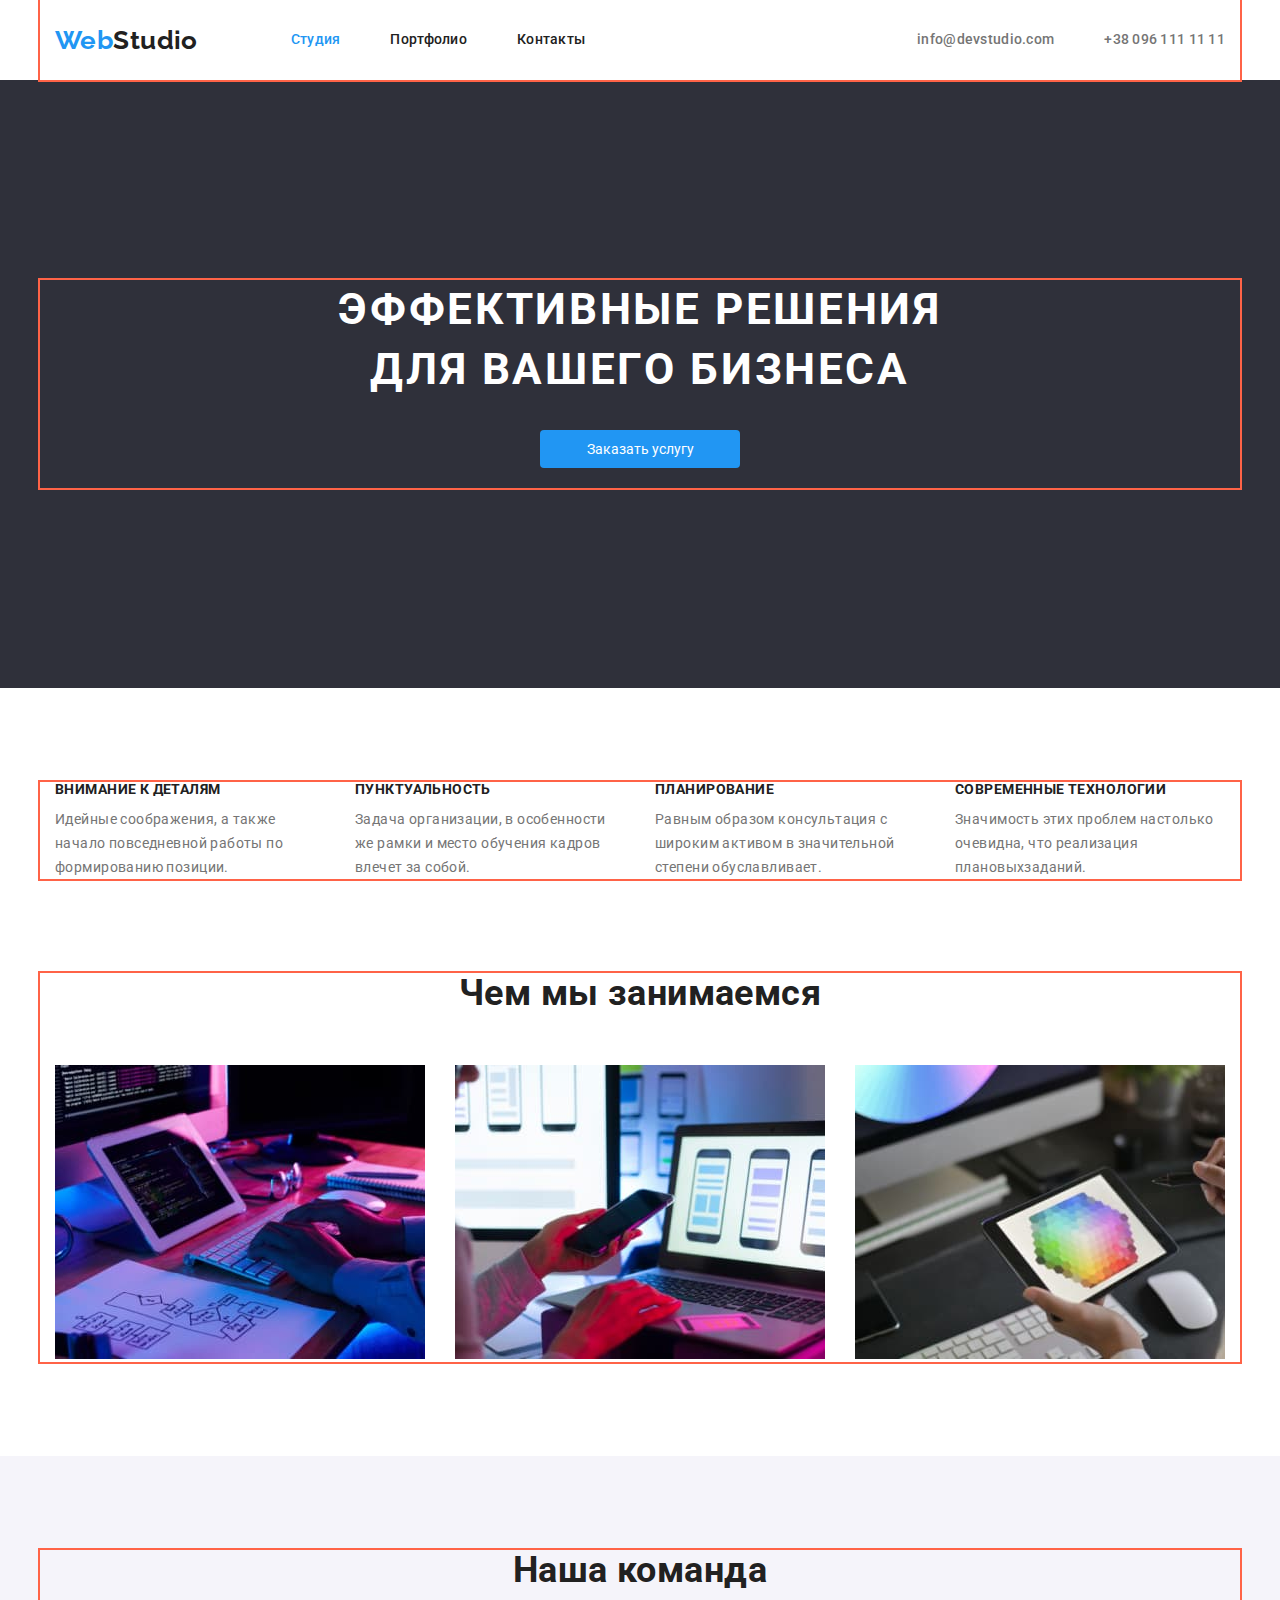
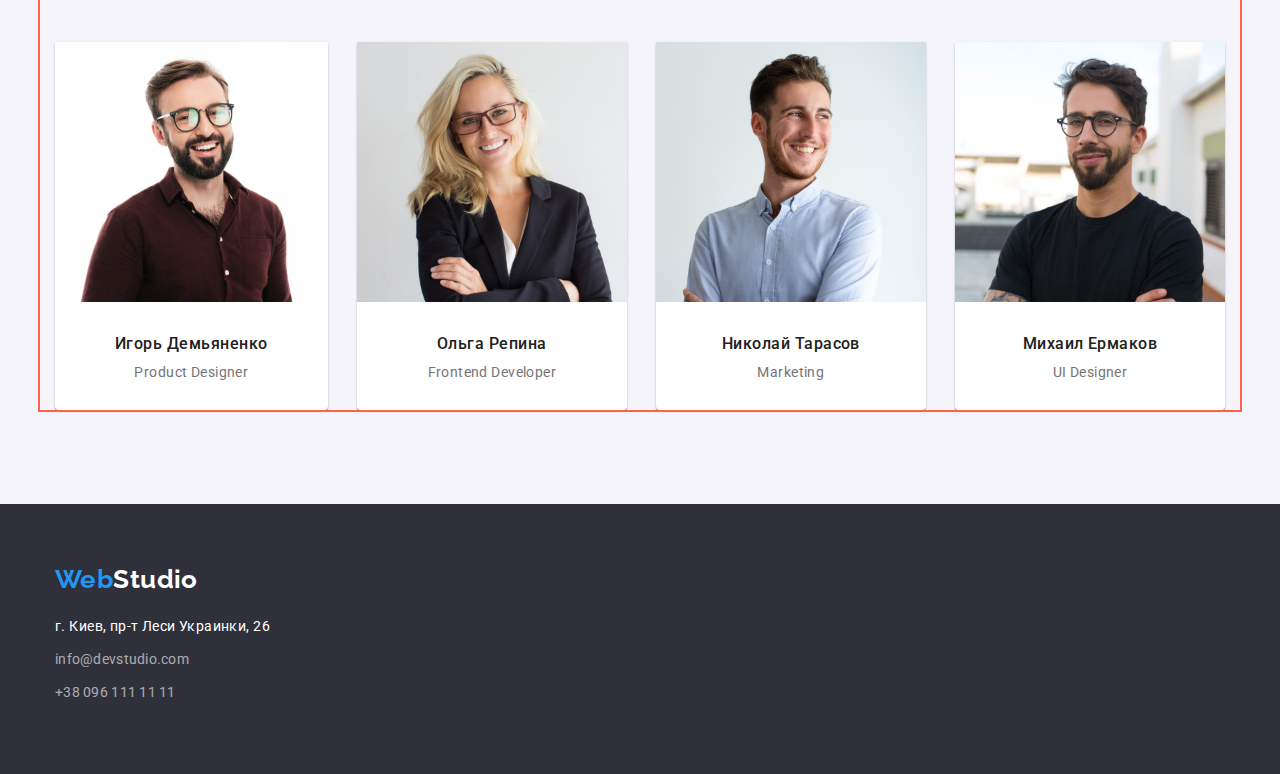
==== commit 0cbce91a: "правочки" ====
--- a/index.html
+++ b/index.html
@@ -25,7 +25,7 @@
         
         <ul class="contacts-list list">
             <li class="header-item"><a class="contact-link link" href="mailto:info@devstudio.com">info@devstudio.com</a></li>
-            <li class="header-item"><a class="contact-link link" href="tel:+380961111111">+380961111111</a></li>
+            <li class="header-item"><a class="contact-link link" href="tel:+380961111111">+38 096 111 11 11</a></li>
         </ul>
         </div>
 
@@ -118,18 +118,18 @@
     </section>
 </main>
     <footer class="footer">
-        <div class="container">
+        <div class="footer-container">
         <a class="logo link" href="/">
             <span class="accent">Web</span>Studio</a>
         <ul class="footer-list list">
-            <li class="footer-item">
+            <li class="adress-item">
                 <a class="adress-link link" href="https://goo.gl/maps/D3uRbkzvZpGUqhTm6" target="_blank" rel="noopener noreferrer">г. Киев, пр-т Леси Украинки, 26</a>
             </li>
-            <li class="footer-item">
+            <li class="adress-item">
                 <a class="contact-link link list" href="mailto:info@devstudio.com">info@devstudio.com</a>
             </li>
-            <li class="footer-item">
-                <a class="contact-link link list" href="tel:+380961111111">+380961111111</a>
+            <li class="adress-item">
+                <a class="contact-link link list" href="tel:+380961111111">+38 096 111 11 11</a>
             </li>
         </ul>
     </div>
--- a/css/style.css
+++ b/css/style.css
@@ -30,6 +30,7 @@
     list-style: none;
     padding-left: 0;
     margin: 0;
+    text-decoration: none;
 }
 
 .list { 
@@ -320,8 +321,18 @@
 
 .footer {
 background: #2F303A;
-/* padding: 60px; */
-
+
+
+}
+
+.footer-container {
+    margin: auto;
+    width: 1200px;
+    padding: 60px 15px;
+}
+
+.adress-item {
+    margin-bottom: 9px;
 }
 
 .footer .logo {
@@ -338,11 +349,7 @@
 color: var(--primary-white-color);
 }
 
-.footer-list {
-    width: 231px;
-height: 81px;
-left: 215px;
-}
+
 
 .footer-item:not(:last-child){
     margin-bottom: 10px;
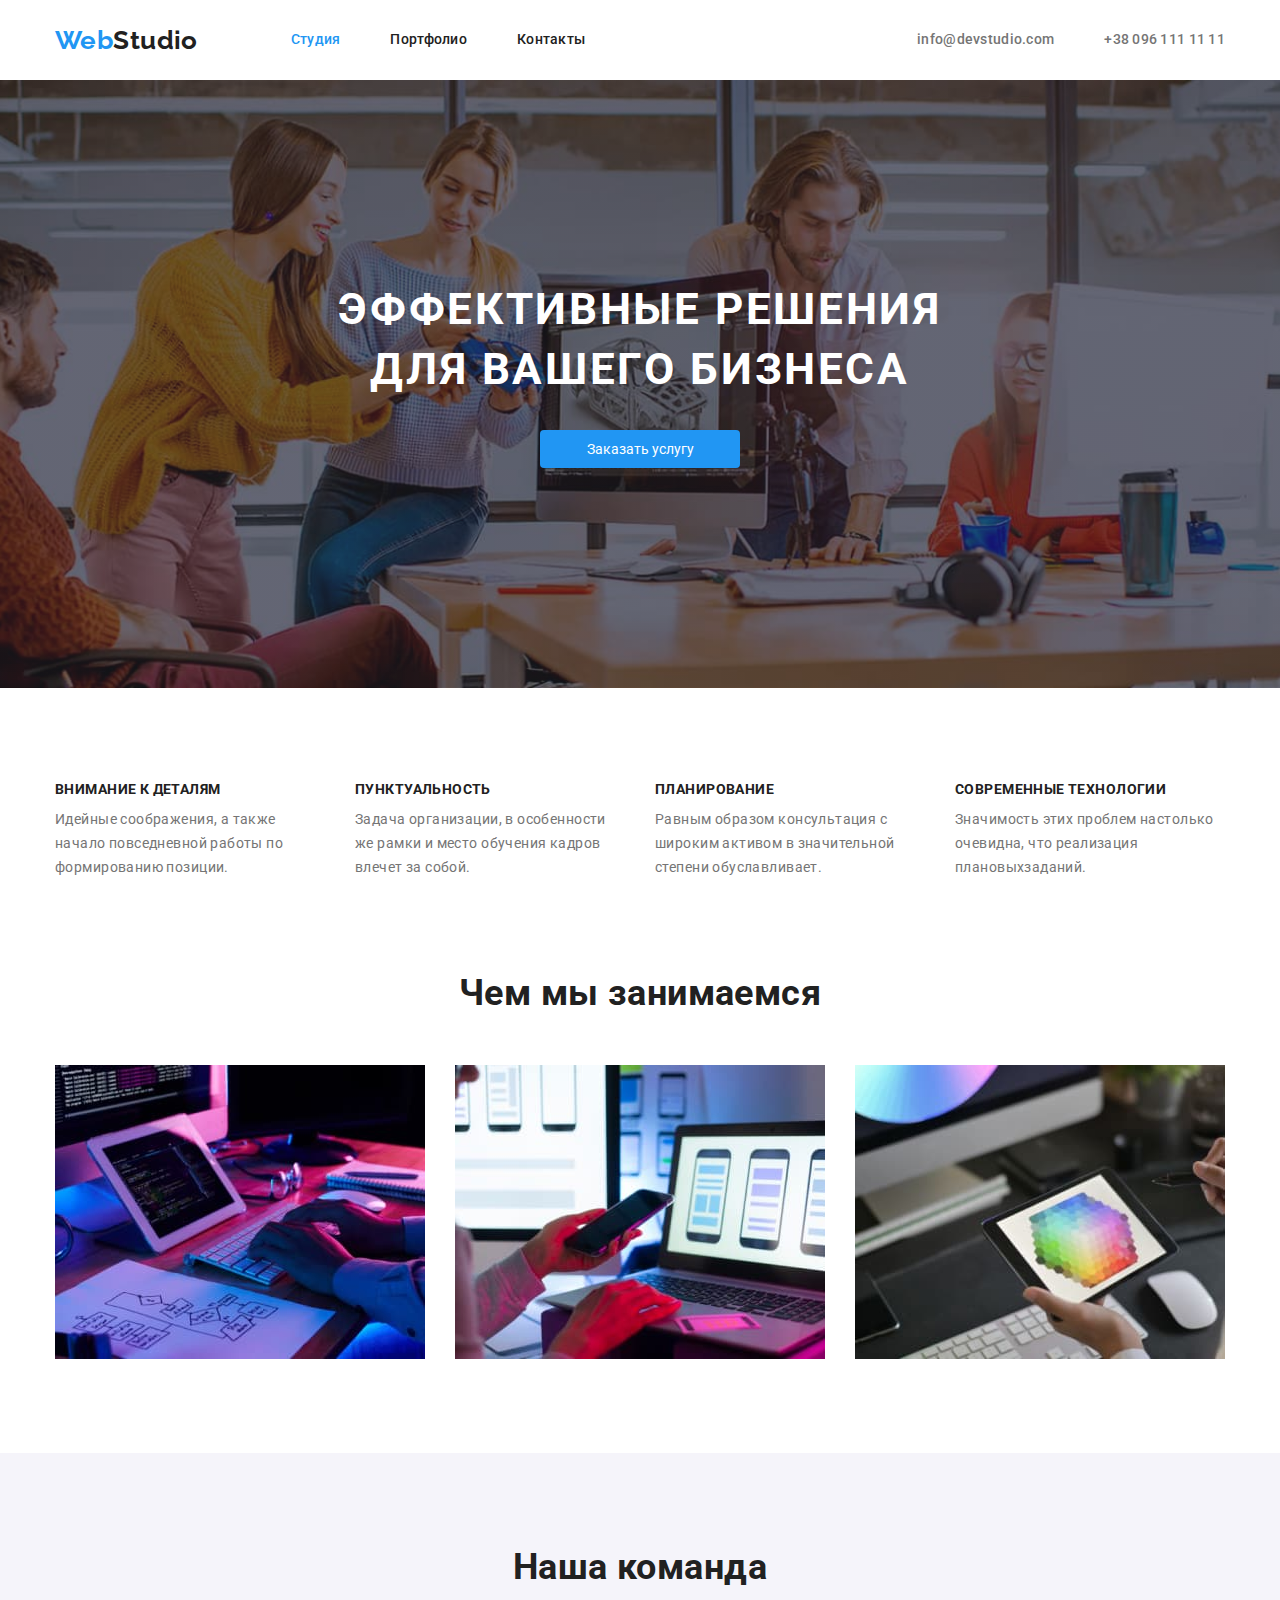
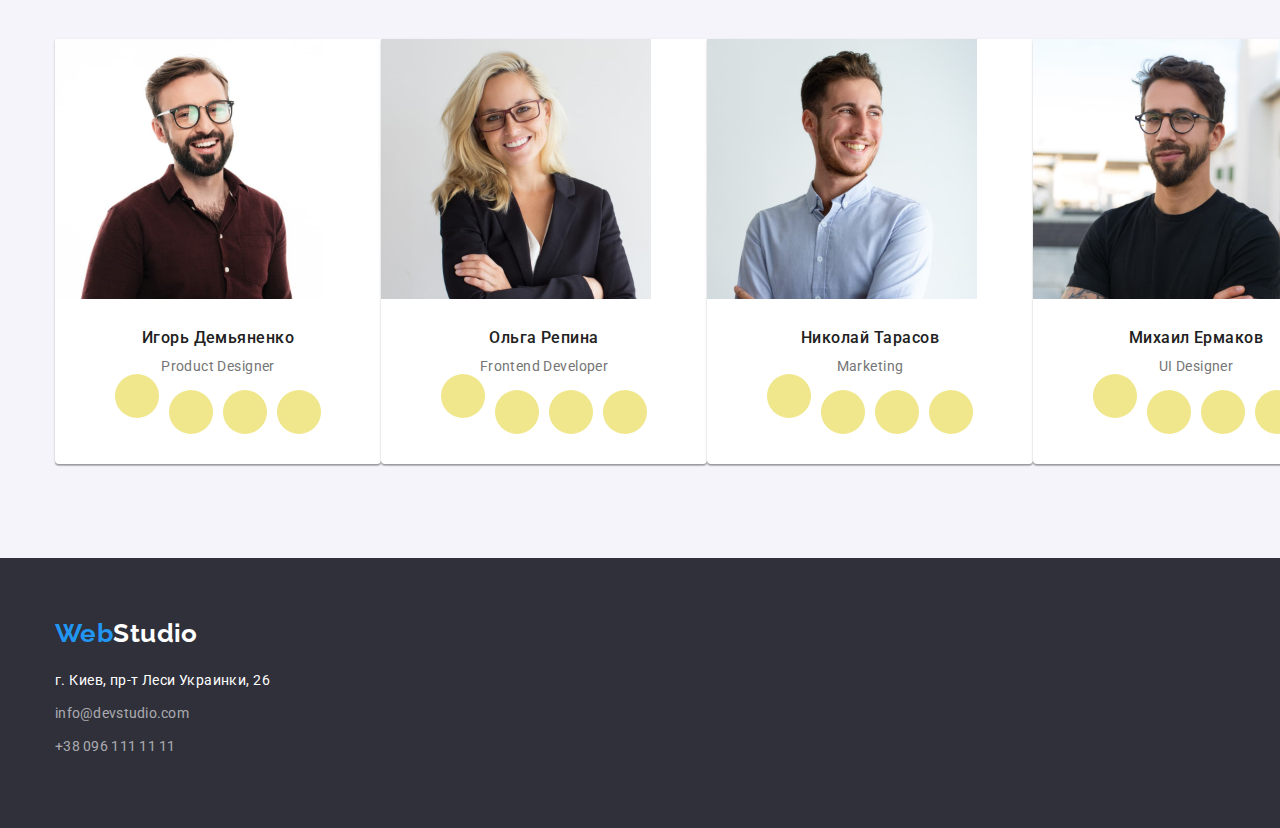
==== commit 6ad6cbfd: "4 дз" ====
--- a/index.html
+++ b/index.html
@@ -34,7 +34,7 @@
     <main>
 
         <section class="section hero">
-         <div class="container">
+            <div class="container">
             <h1 class="hero-title">Эффективные решения для вашего бизнеса
             </h1>
             <button class="button" type="button">Заказать услугу</button>
@@ -90,6 +90,20 @@
                 <div class="thumb">
                 <h3 class="team-subtitle">Игорь Демьяненко</h3>
                 <p class="team- description">Product Designer</p>
+                <ul class="team-soc-list list">
+                    <li class="team-soc-item">
+                        <a href="" class="team-soc-link"></a>
+                    </li>
+                    <li class="team-soc-item">
+                        <a href="" class="team-soc-link"></a>
+                    </li>
+                    <li class="team-soc-item">
+                        <a href="" class="team-soc-link"></a>
+                    </li>
+                    <li class="team-soc-item">
+                        <a href="" class="team-soc-link"></a>
+                    </li>
+                </ul>
                 </div>
             </li>
             <li class="team-item">
@@ -97,6 +111,21 @@
                 <div class="thumb">
                 <h3 class="team-subtitle">Ольга Репина</h3>
                 <p class="team- description">Frontend Developer</p>
+                <ul class="team-soc-list list">
+                    <li class="team-soc-item">
+                        <a href="" class="team-soc-link"></a>
+                    </li>
+                    <li class="team-soc-item">
+                        <a href="" class="team-soc-link"></a>
+                    </li>
+                    <li class="team-soc-item">
+                        <a href="" class="team-soc-link"></a>
+                    </li>
+                    <li class="team-soc-item">
+                        <a href="" class="team-soc-link"></a>
+                    </li>
+
+                </ul>
             </div>
             </li>
             <li class="team-item">
@@ -104,6 +133,21 @@
                 <div class="thumb">
                 <h3 class="team-subtitle">Николай Тарасов</h3>
                 <p class="team- description">Marketing</p>
+                <ul class="team-soc-list list">
+                    <li class="team-soc-item">
+                        <a href="" class="team-soc-link"></a>
+                    </li>
+                    <li class="team-soc-item">
+                        <a href="" class="team-soc-link"></a>
+                    </li>
+                    <li class="team-soc-item">
+                        <a href="" class="team-soc-link"></a>
+                    </li>
+                    <li class="team-soc-item">
+                        <a href="" class="team-soc-link"></a>
+                    </li>
+
+                </ul>
             </div>
             </li>
             <li class="team-item">
@@ -111,6 +155,21 @@
                 <div class="thumb">
                 <h3 class="team-subtitle">Михаил Ермаков</h3>
                 <p class="team- description">UI Designer</p>
+                <ul class="team-soc-list list">
+                    <li class="team-soc-item">
+                        <a href="" class="team-soc-link"></a>
+                    </li>
+                    <li class="team-soc-item">
+                        <a href="" class="team-soc-link"></a>
+                    </li>
+                    <li class="team-soc-item">
+                        <a href="" class="team-soc-link"></a>
+                    </li>
+                    <li class="team-soc-item">
+                        <a href="" class="team-soc-link"></a>
+                    </li>
+
+                </ul>
             </div>
             </li>
         </ul>
--- a/css/style.css
+++ b/css/style.css
@@ -50,7 +50,7 @@
     padding-left: 15px;
     padding-right: 15px;
     width: 1200px;
-    outline: 2px solid tomato;
+    
 }
 
 h1, h2, h3, h4, h5, h6, p { 
@@ -138,10 +138,7 @@
     color: var(--accent-color);
 }
 
-/* .header-list {
-    display: flex;
-    
-} */
+
 
 .header-item:not(:last-child) {
     margin-right: 50px;
@@ -173,18 +170,14 @@
 color: var(--primary-text-color);
 }
 
-/* .header-list {
-    padding: 0px;
-    margin: 0px;
-    margin-left: auto;
-} */
+
 
 .header-item .list {
     padding: 0px;
     margin-left: 0px;
 }
 
-/* button */
+/* button hero*/
 
 .button {
     display: inline-block;
@@ -196,14 +189,24 @@
     margin-bottom: 20px;
     background: var(--accent-color);
     color: var(--primary-white-color);
-}
-
+    cursor: pointer;
+}
+
+/* HERO */
 
 .hero {
     background: #2F303A;
     text-align: center;
     padding: 200px 0px;
-}
+    background-image: linear-gradient(rgba(47, 48, 58, 0.4),rgba(47, 48, 58, 0.4)), url(../images/people1.jpg);
+    background-repeat: no-repeat;
+    background-position: center;
+    background-size: cover;
+    max-width: 1600px;
+    margin: 0 auto;
+}
+
+
 
 .hero-title {
 margin-top: 0px;
@@ -234,10 +237,12 @@
 }
 
 .about-list {
+    
     margin-top: 0px;
     margin-bottom: 0px;
     display: flex;
     align-items: center;
+    justify-content: space-between;
 }
 
 .about-description {
@@ -246,11 +251,12 @@
 
 .about-item {
    width: 270px;
-}
-
-.about-item:not(:last-child){
+ 
+}
+ 
+/* .about-item:not(:last-child){
     margin-right: 30px;
-}
+ }  */
 
 /* work */
 
@@ -317,6 +323,31 @@
     text-align: center;
 }
 
+.team-soc-list {
+    display: flex;
+    justify-content: center;
+
+}
+
+.team-soc-item {
+    width: 44px;
+    height: 44px;
+}
+
+.team-soc-item + .team-soc-item {
+    margin-left: 10px;
+    margin-top: 16px;
+}
+
+.team-soc-link {
+    width: 100%;
+    height: 100%;
+    background-color:khaki;
+    display: block;
+    border-radius: 50%;
+    
+}
+
 /* footer */
 
 .footer {
@@ -416,6 +447,11 @@
     
 }
 
+img{
+    display: block;
+    
+}
+
 .card-list {
     display: flex;
     flex-wrap: wrap;
@@ -426,19 +462,20 @@
 .card-item {
     margin-right: 30px;
     margin-bottom: 30px;
-
+    width: 370px;
     width: calc((100% - 90px) / 3);
 
     background-color: #ffffff;
-    border-right: 1px solid #eeeeee;
-    border-left: 1px solid #eeeeee;
-    border-bottom: 1px solid #eeeeee;
+    
     }
 
     .thumbs {
-    padding: 20px 24px 4px;
-    margin: 4px;
+    padding: 20px 24px;
     text-align: left;
+    width: 370px;
+    border-left:  1px solid #EEEEEE;
+    border-right: 1px solid #EEEEEE; 
+    border-bottom:  1px solid #EEEEEE;
     }
 
 .card-title {
